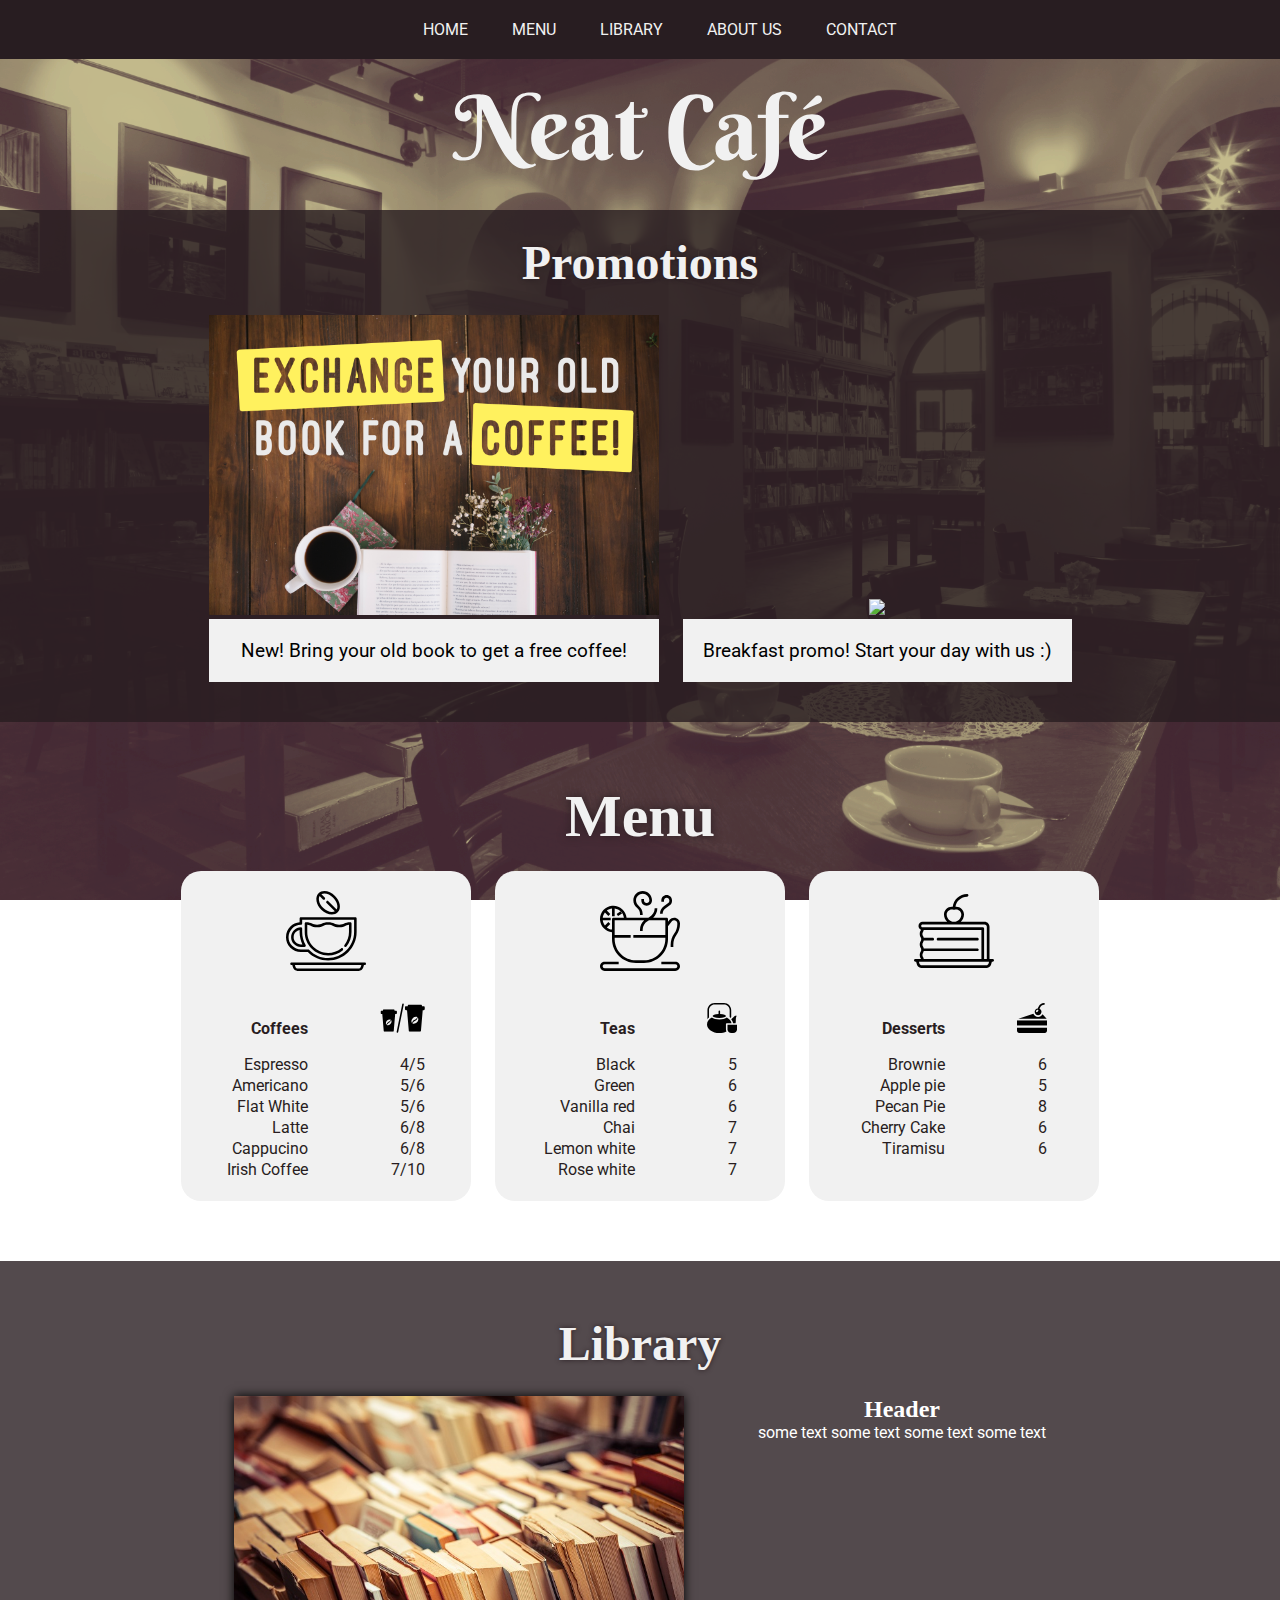
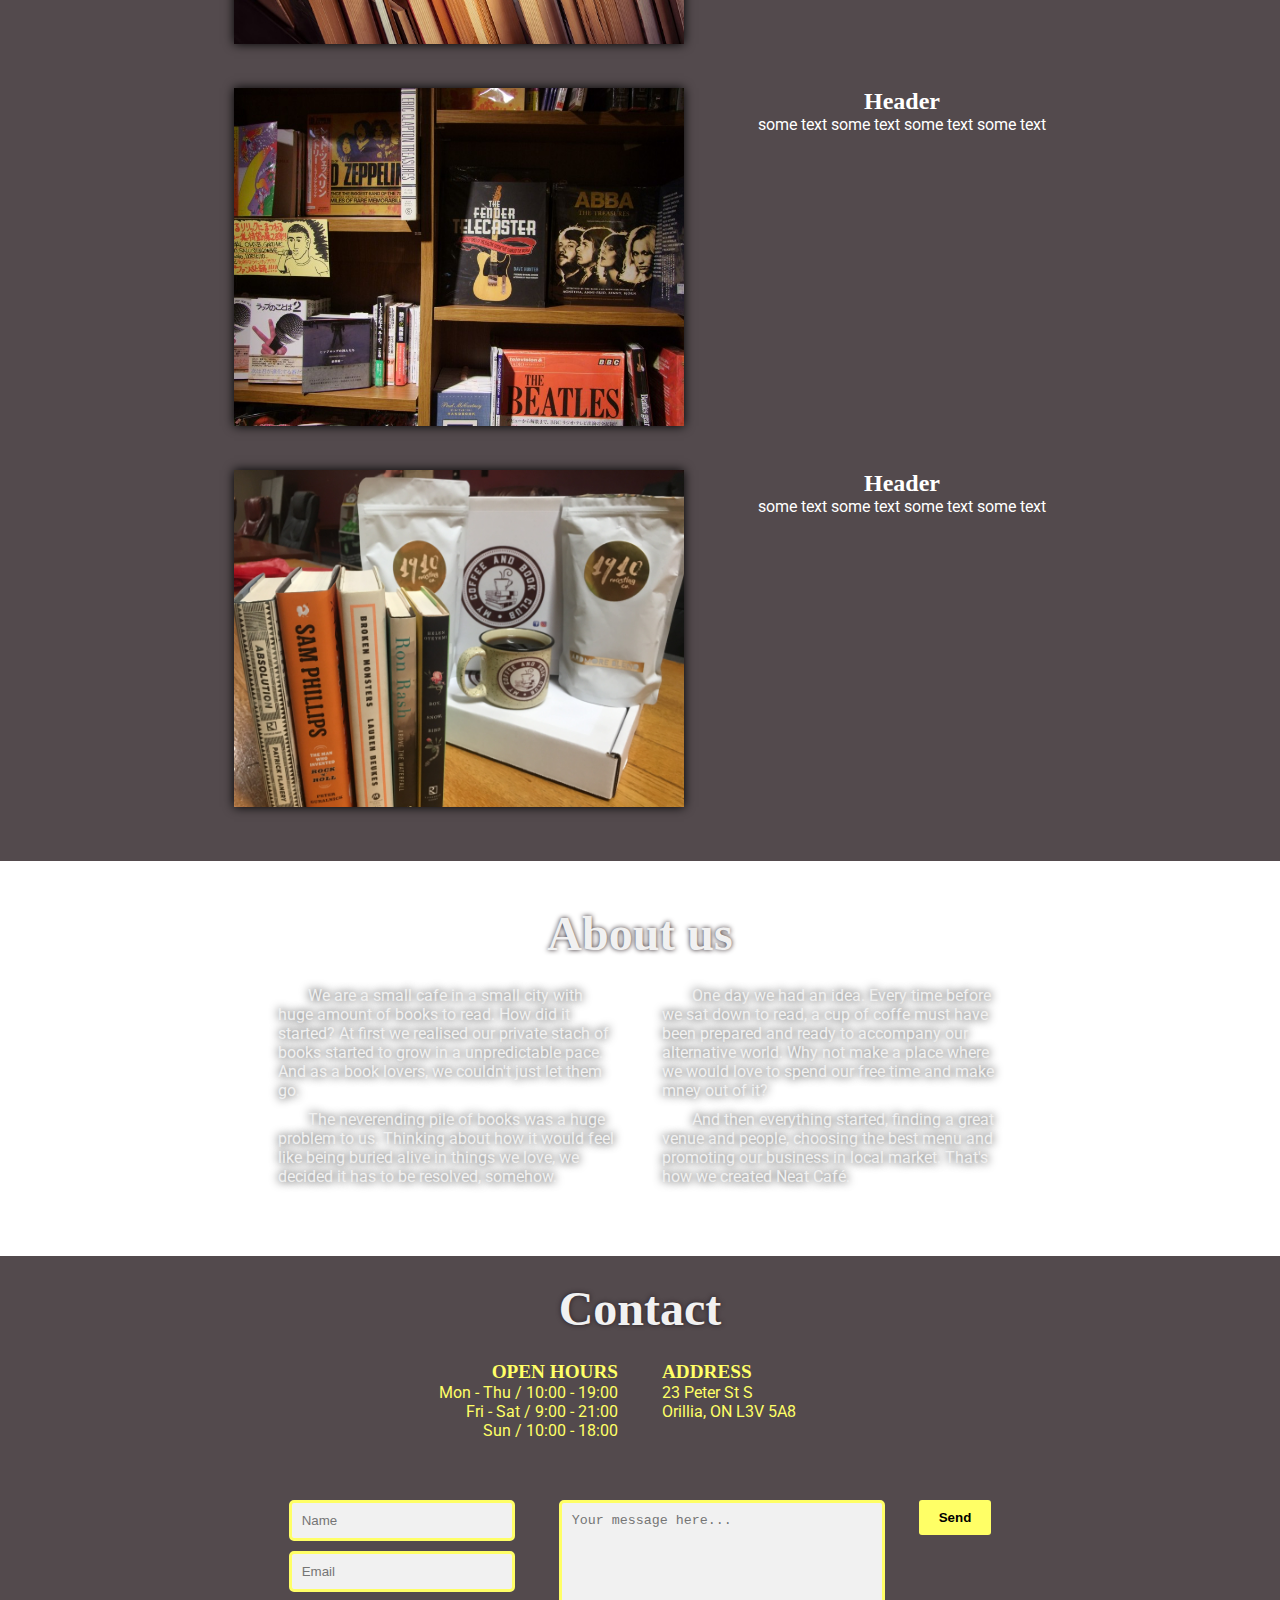
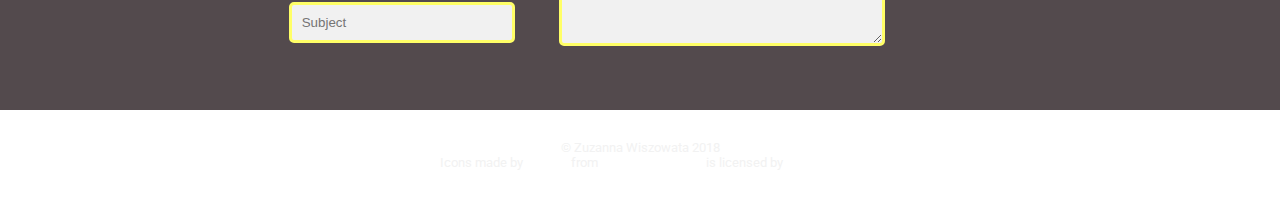
==== index.html @ 1b0189b9 "Add files via upload" ====
<!DOCTYPE html>
<html lang="pl-Pl">
	<head>
		<meta charset="UTF-8">
		<meta name="viewport" content="width=device-width, initial-scale=1.0">
		<meta name="author" content="Zuzanna Wiszowata">
		<meta name="robots" content="index, follow">
		
		<title>Neat Café</title>
		<meta name="description" content="Cozy and calm place for coffe and book lovers">
		
		<link rel="stylesheet" href="styles.css" type="text/css">
		<link href="https://fonts.googleapis.com/css?family=Playfair+Display|Roboto" rel="stylesheet">
	</head>
<body>
<!-- N A V -->
	<nav>	
		<ul class="navigation">
			<li><a href="#">Home</a></li>
			<li><a href="#menu">Menu</a></li>
			<li><a href="#library">Library</a></li>
			<li><a href="#about-us">About us</a></li>
			<li><a href="#contact">Contact</a></li>
		</ul>
	</nav>
		
<!-- L O G O -->
<header>
	<div id="logo">
		<img src="logo.svg" alt ="logo">
	</div>
</header>

<!-- H O M E -->
<div id="home">
	<div class="title">
			<h1>Promotions</h1>
	</div>
	<div class="promo">
		
		<div>
			<img src="coffee-promo.png">
			<div class="promo-text">
			<p>New! Bring your old book to get a free coffee!</p>
			</div>
		</div>
		<div>
			<img src="breakfast-promo.png">
			<div class="promo-text">
			<p>Breakfast promo! Start your day with us :) </p>
			</div>
		</div>
	</div>
</div>

<!-- M E N U -->
<div id="menu">
	<div id="menu-title">
		<span>
			<h1>Menu<h1>
		</span>
	</div>
	<div class="menu-item">
		<div class="menu-icon">
			<img src="coffee-cup.svg" alt="coffee icon">
		</div>
		<table>
			<tr>
				<th>Coffees</th>
				<th><img src="cups.svg" alt="cups icon"  class="menu-icon-mini"></th>
				
			</tr>
			<tr>
				<td>Espresso</td>
				<td>4/5</td>
			</tr>
			<tr>
				<td>Americano</td>
				<td>5/6</td>
			</tr>
			<tr>
				<td>Flat White</td>
				<td>5/6</td>
			</tr>
			<tr>
				<td>Latte</td>
				<td>6/8</td>
			</tr>
			<tr>
				<td>Cappucino</td>
				<td>6/8</td>
			</tr>
			<tr>
				<td>Irish Coffee</td>
				<td>7/10</td>
			</tr>
			
			
		</table>
	</div>
	<div class="menu-item">
		<div class="menu-icon">
			<img src="tea.svg" alt="tea icon" class="">
		</div>
		<table>
			<tr>
				<th>Teas</th>
				<th><img src="kettle.svg"/ alt="cups icon" class="menu-icon-mini"></th>
				
			</tr>
			<tr>
				<td>Black</td>
				<td>5</td>
			</tr>
			<tr>
				<td>Green</td>
				<td>6</td>
			</tr>
			<tr>
				<td>Vanilla red</td>
				<td>6</td>
			</tr>
			<tr>
				<td>Chai</td>
				<td>7</td>
			</tr>
			<tr>
				<td>Lemon white</td>
				<td>7</td>
			</tr>
			<tr>
				<td>Rose white</td>
				<td>7</td>
			</tr>
		</table>
	</div>
	<div class="menu-item">
		<div class="menu-icon">
			<img src="cake.svg" alt="cake icon">
		</div>
		<table>
			<tr>
				<th>Desserts</th>
				<th><img src="cake-slice.svg" alt="cake slice icon" class="menu-icon-mini"></th>
				
			</tr>
			<tr>
				<td>Brownie</td>
				<td>6</td>
			</tr>
			<tr>
				<td>Apple pie</td>
				<td>5</td>
			</tr>
			<tr>
				<td>Pecan Pie</td>
				<td>8</td>
			</tr>
			<tr>
				<td>Cherry Cake</td>
				<td>6</td>
			</tr>
			<tr>
				<td>Tiramisu</td>
				<td>6</td>
			</tr>
			<tr>
				<td> &nbsp;</td>
				<td> &nbsp; </td>
			</tr>
		</table>
	</div>
</div>

<!-- L I B R A R Y -->
<div id="library">
	<div class="title">
		<h1>Library</h1>
	</div>
	<div class="lib-section">
		<div class="lib-img">
			<img src="books-1.jpg" alt="" >
		</div>
		<div class="lib-text">
			<h3> Header </h3>
			<p> some text some text some text some text </p>
		</div>
	</div>
	<div class="lib-section">
		<div class="lib-img">
			<img src="books-2.jpg" alt="" >
		</div>
		<div class="lib-text">
			<h3> Header</h3>
			<p> some text some text some text some text </p>
		</div>
	</div>
	<div class="lib-section">
		<div class="lib-img">
			<img src="books-3.jpg" alt="" >
		</div>
		<div class="lib-text">
			<h3> Header </h3>
			<p> some text some text some text some text</p>
		</div>
	</div>
</div>

	<!-- A B O U T  U S -->
<div id="about-us">
	<div class="title">
	<h1>About us</h1>
	</div>
	<div id="about-block"> 
		<div class="about-text">
			<p>We are a small cafe in a small city with huge amount of books to read. How did it started?
			At first we realised our private stach of books started to grow in a unpredictable pace. 
			And as a book lovers, we couldn't just let them go.</p>
			<p>The neverending pile of books was a huge problem to us. Thinking about how it would feel like being buried alive in things we love, we decided it has to be resolved, somehow.</p>
			
		</div>
		<div class="about-text">
			<p>One day we had an idea. Every time before we sat down to read, a cup of coffe must have been 
			prepared and ready to accompany our alternative world. Why not make a place where we would love 
			to spend our free time and make mney out of it?</p>
			<p>And then everything started, finding a great venue and people, choosing the best menu and promoting 
			our business in local market. That's how we created Neat Café.</p>
		</div>
	</div>
</div>


	<!-- C O N T A C T -->
<div id="contact">
	<div class="title">
		<h1>Contact</h1>
	</div>
	<div id="contact-info">
		<!--hours and address-->
		<div id="open-hours">
			<h3>Open hours</h3>
				<ul>
					<li>Mon - Thu / 10:00 - 19:00</li>
					<li>Fri - Sat / 9:00 - 21:00</li>
					<li>Sun       / 10:00 - 18:00</li>
				</ul>
		</div>
		<div id="address">
			<h3>Address</h3>
			<p>23 Peter St S</p>
			<p>Orillia, ON L3V 5A8</p>	
		</div>
	</div>
	<div>
		<!--contact form-->
		<form action="#" method="post" class="contact-form">
			<div class="form-column">
				<div class="form-group">
					<input name="name" type="text" class="form-control" id="name" placeholder="Name">
					<input type="email" name="email" class="form-control" id="mail" placeholder="Email">
					<input name="subject" type="text" class="form-control" id="subject" placeholder="Subject">
				</div>
			</div>
			<div class="form-column">
				<div class="form-group">
					<textarea name="message" rows="8" class="form-control" id="comment" placeholder="Your message here..."></textarea>
					<button type="submit">Send</button>
				</div>
			</div>
		</form>
	</div>
</div>
<!-- F O O T E R -->
<footer>
	<div class="copyright">
		<p>&copy; Zuzanna Wiszowata 2018</p>
		Icons made by <a href="http://www.freepik.com" title="Freepik">Freepik</a> 
		from <a href="https://www.flaticon.com/" title="Flaticon">www.flaticon.com</a> 
		is licensed by <a href="http://creativecommons.org/licenses/by/3.0/" title="Creative Commons BY 3.0" 
		target="_blank">CC 3.0 BY</a>
		</div>
</footer>
</body>
</html>
---- styles.css ----
/*
* 1. Navigation
* 2. Header 
* 3. Promos
* 4. Menu
* 5. Library
* 6. About us
* 7. Contact
* 8. Footer
*/
* {
	padding: 0px;
	margin: 0px;   /* removing browsers default settings*/
	border: 0px;
}
body {
	font-family: 'Roboto', sans-serif;
	font-size: 16px;
	background-image: url('headerbg.png');
	background-attachment: fixed;
}
h1 {
	font-family: 'Plafair Display', serif;
	font-size: 1.5em;
}
h3 {
	font-family: 'Plafair Display', serif;
	font-size: 1.2em;
}

.title {
	font-size: 2em;
	text-align: center;
	color: #f1f1f1;
	padding: 5px;
	text-shadow: 0px 0px 5px #281d21;

}
  /* 1. Navigation */
.navigation {
	padding: 20px;
	padding-right: 30px;
    background-color: #281d21;
	text-align: center;
	text-transform: uppercase;
	position: fixed;
	top: 0;
	width: 100%;
}
.navigation li {
    display: inline;
	background-color: #281d21;
}

.navigation li a {
    color: #f1f1f1;
    padding: 10px 20px;
    text-decoration: none;
	border-radius: 3px;
}

.navigation li a:hover,
.navigation li a:focus {
    background-color: #f1f1f1; 
    color: #281d21;
	transition: background-color .5s;
}

   /* 2. HEADER */
header {
	font-family: 'Roboto Condensed', 'Arial', sans-serif;
	color: #e7e7e2;
	border: none;	
}
#logo {
	margin: 90px 40px 30px 40px;
}
#logo img {
	height: 90px;
	display: block;      
    margin-left: auto;
    margin-right: auto;
}

   /* 3. Promos */
.container {
	max-width: 500px;
	margin: auto;
	display: block;
	float: center;
}
#home {
	background-color: rgba(40,29,33,0.8);
	padding: 20px;
}
.promo {
	padding: 20px;
	text-align: center;
	
}
.promo > div {
	display: inline-block;
	margin: 0px 10px;
	
}
.promo img {
	max-height: 300px;
}
.promo-text {
	font-size: 1.2em;
	background-color: #f1f1f1;
	padding: 20px;
}	

   /* 4. Menu */
#menu {
	text-align: center;
	color: #281d21;
	margin: auto;
	display: block;
	max-width: 1000px;	
	padding-top: 50px;
	padding-bottom: 50px;
}
#menu span {
	font-size: 2.5em;
	color: #f1f1f1;
}
#menu-title {
	text-shadow: 0px 0px 10px #281d21;
	padding: 10px;
	text-align: center;
	max-width: 1000px;
}
.menu-icon {
	margin-bottom: 20px;
	text-align: center;
	height: 80px;
	width: 80px;
	display: block;
	margin: auto;
	margin-bottom: 30px;
}
.menu-icon-mini {
	display: block;
	float: right;
	padding-left: 30px;
}
th {
	vertical-align: center;
}
#menu th > img {
	margin-left: 40px;
	margin-right: 0;
	margin-bottom: 20px;
	height: 30px;
}
.menu-item {
	text-align: right;
	background-color: #f1f1f1;
	display: inline-block;
	padding: 20px;
	border-radius: 20px;
	width: 25%;
	min-width:200px;
	margin: 10px;
}
.menu-item table {
	margin: auto;
}
   /* 5. Library */
#library {
	padding: 30px;
	padding-top: 50px;
	background-color: rgba(40,29,33,0.8);
}
.lib-section {
	margin: 20px;
	text-align: center;
	display: block;
	margin: auto;
}
.lib-img img{
	width: 450px;
	box-shadow: 0px 0px 10px;
	
}
.lib-text,
.lib-img {
	display: inline-block;
	padding: 20px;
}
.lib-text {
	font-size: 1em;
	color: white;
	vertical-align: top;
	text-indent: 30px;
}
.lib-text h3 {
	font-family: 
	color: #e7e7e2;
	font-weight: bold;
	font-size: 1.5em;
}
  /* 6. About us */
#about-us {
	padding: 20px;
	margin: 20px;
}
#about-block {
	margin: auto;
	display: span;
	text-align: center;
}
.about-text {
	margin: 10px;
	color: #f1f1f1;
	text-indent: 30px;
	text-decoration: justify;
	text-align: left;
	text-shadow: 0px 0px 10px black;
	display: inline-block;
	width: 30%;
	min-width: 150px;
	vertical-align: top;

}
.about-text p {
	margin: 10px;
}
  
   /* 7. Contact */
#contact {
	background-color: rgba(40,29,33,0.8);
	margin: auto;
	text-align: center;
	padding: 20px;
	margin-top: 30px;
}
#open-hours,
#address {
	font-style: bold;
	color: #ffff66;
	display: inline-block;
	margin: 20px;
	vertical-align: top;
	text-align: left;
	width: 200px;
}
#address h3 {
	text-transform: uppercase;
}
#open-hours h3 {
	text-align: right;
	text-transform: uppercase;
}
#open-hours ul{
	list-style: none;
	text-align: right;
}
#contact-info {
	display: block;
	margin: auto;
}
.contact-form {
	padding: 20px;
	margin: auto;
}
.form-column {
	display: inline-block;
	padding: 10px;
	vertical-align: top;
}
.form-group input {
	margin: 10px;
	display: block;
	padding: 10px;	
	background-color: #f1f1f1;
	width: 200px;
	
}
.form-control {
	padding: 10px;
	margin: 10px;
	background-color: #f1f1f1;
	border-radius: 5px;
	border: 3px solid #ffff66;
}
#comment {
	width: 300px;
}
button {
	padding: 10px 20px;
	border-radius: 3px;
	background: #ffff66;
	font-weight: bold;
	color: black;
	margin: 10px;
	margin-left: 20px;
	vertical-align: top;
}

   /* 8. FOOTER */
footer {
	height: 80px; 
	font-size: 0.8em;
	text-align: center;
}
.copyright {
	padding: 30px;
	color: #f2f2f2;
}
.copyright a, a:hover,
a:focus {
	color: white;
}
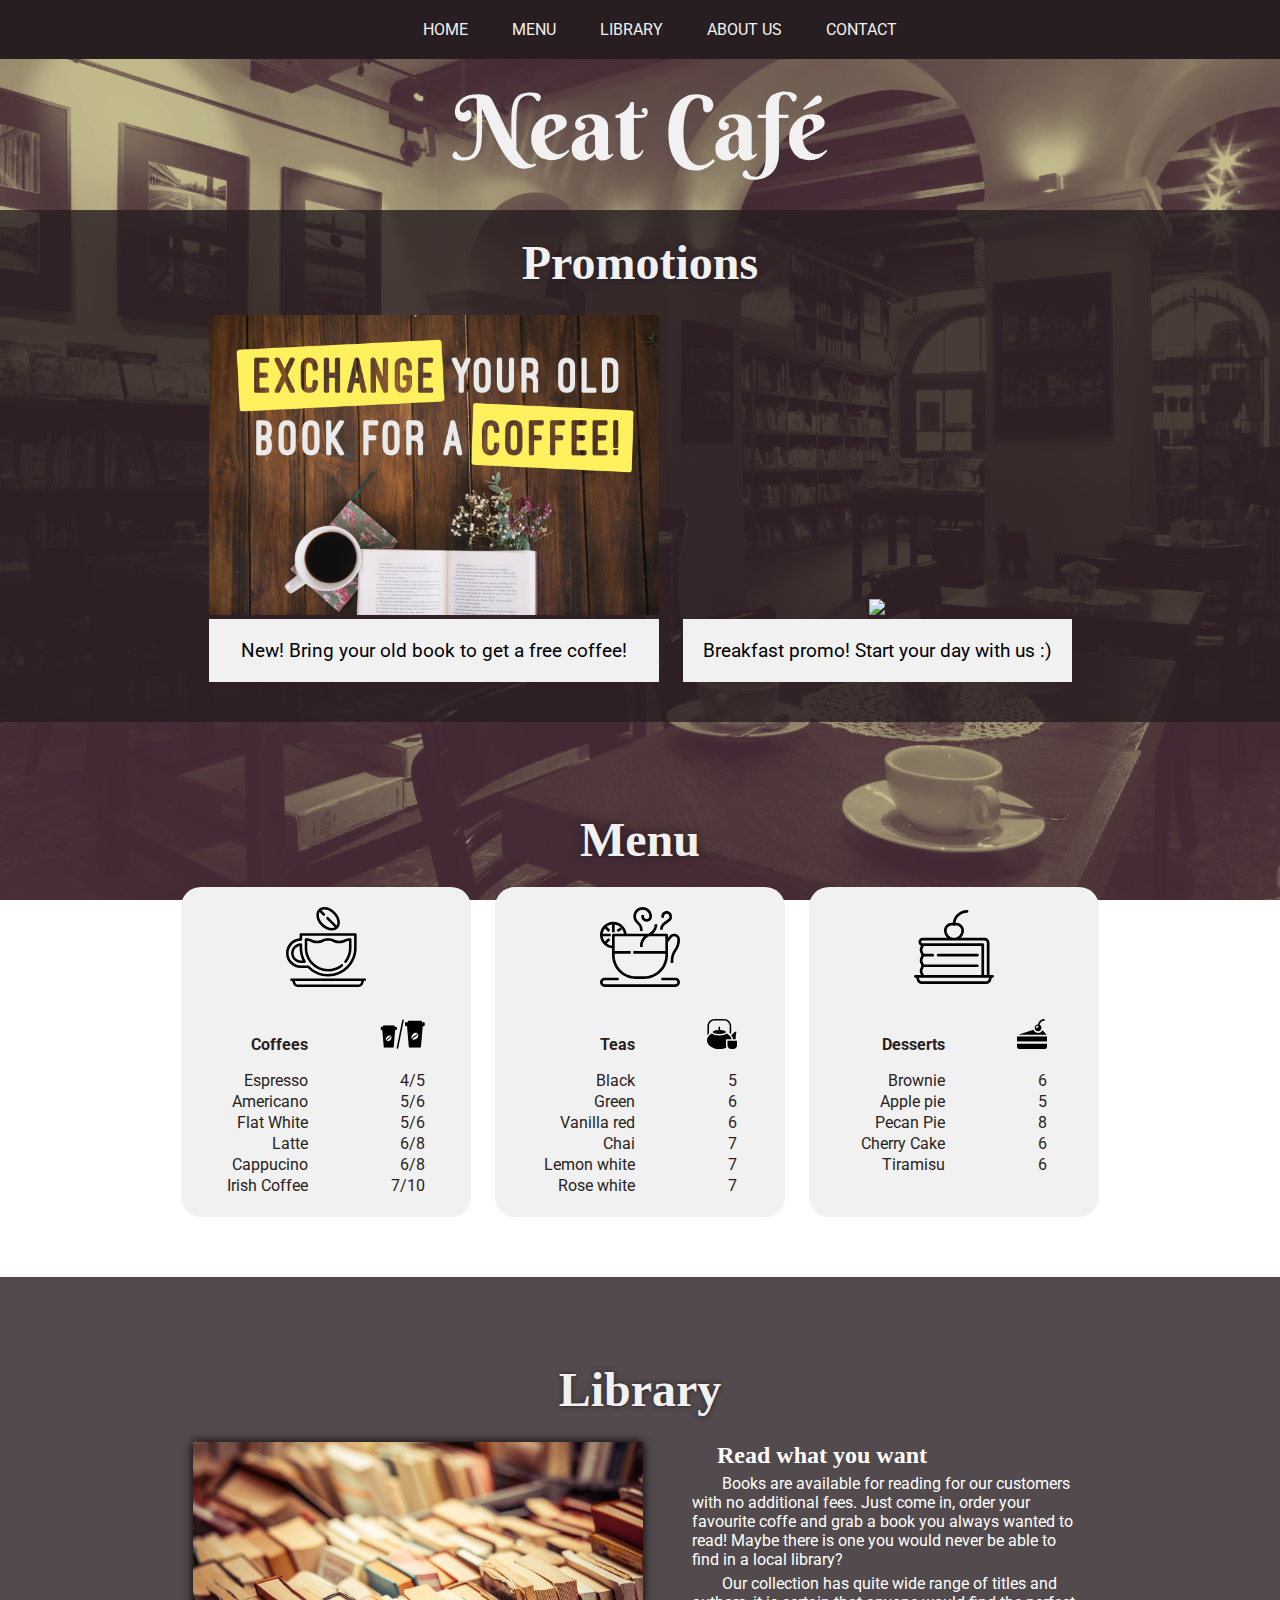
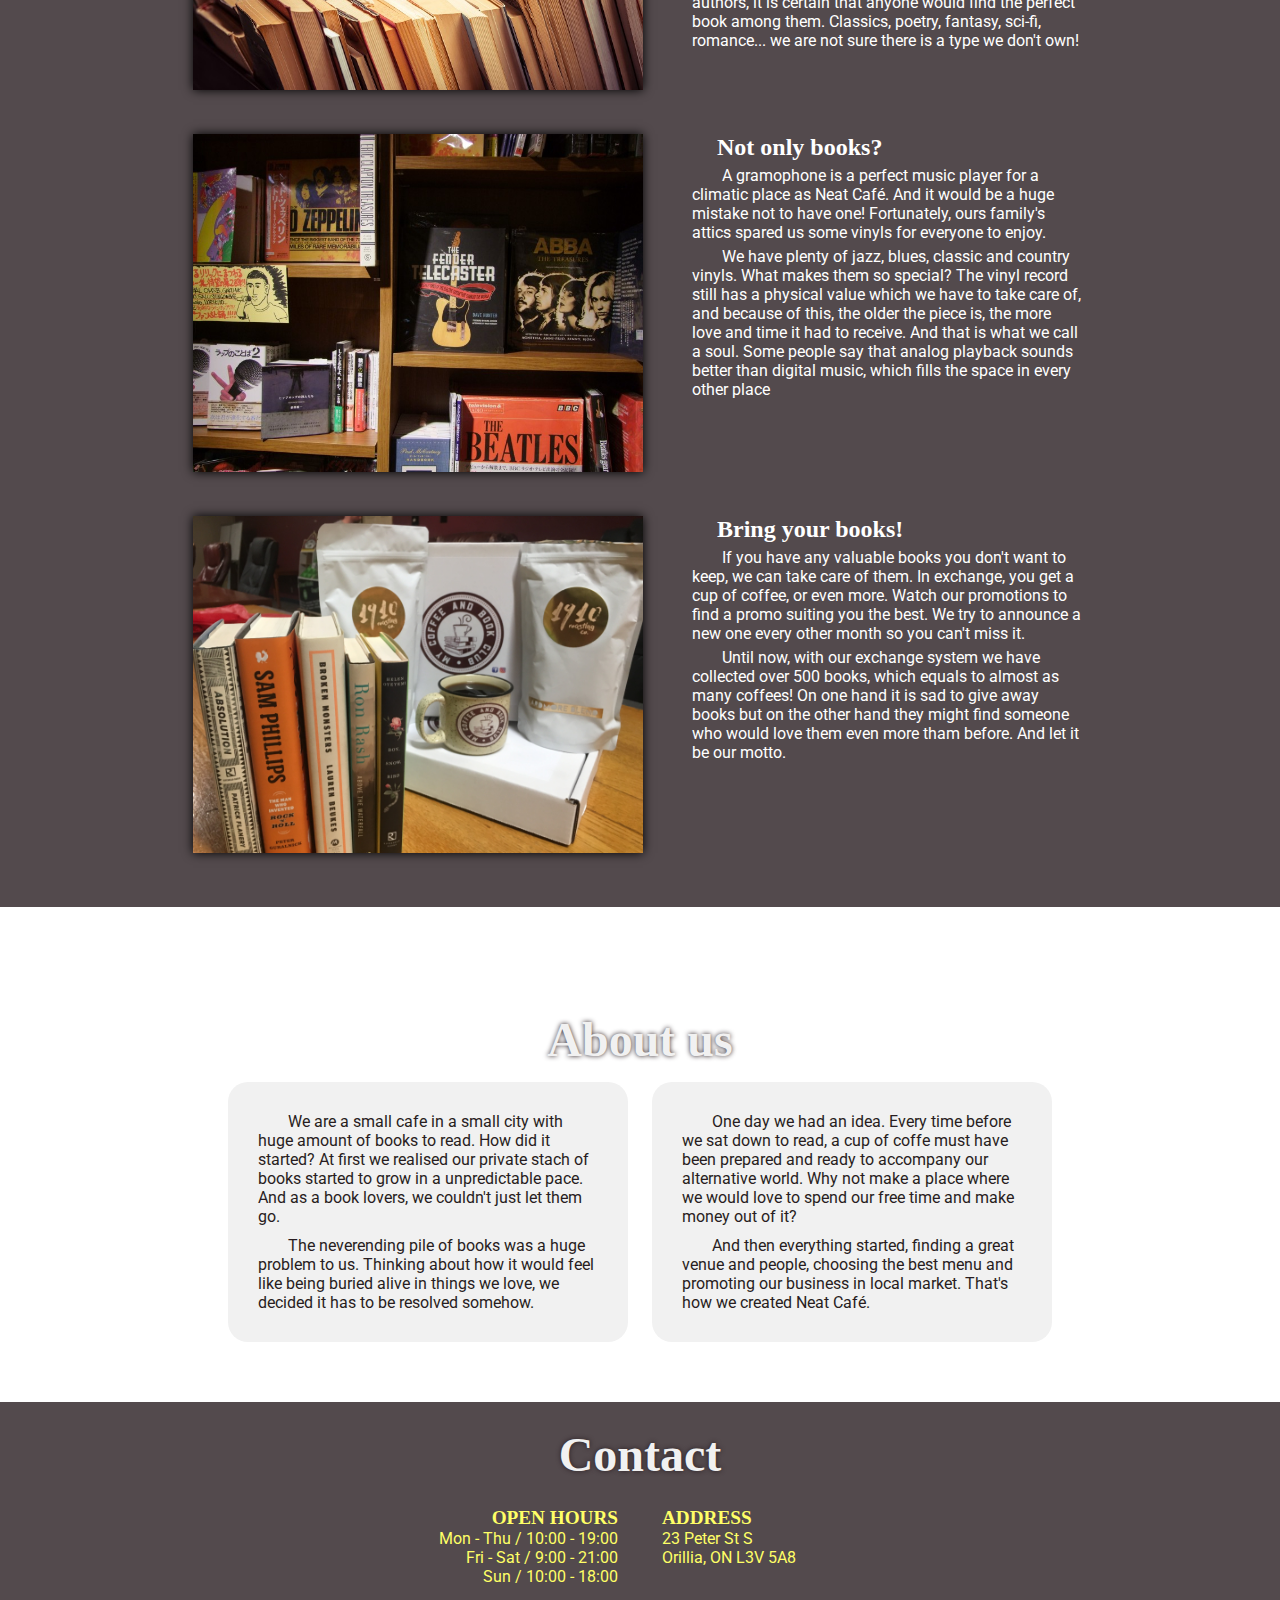
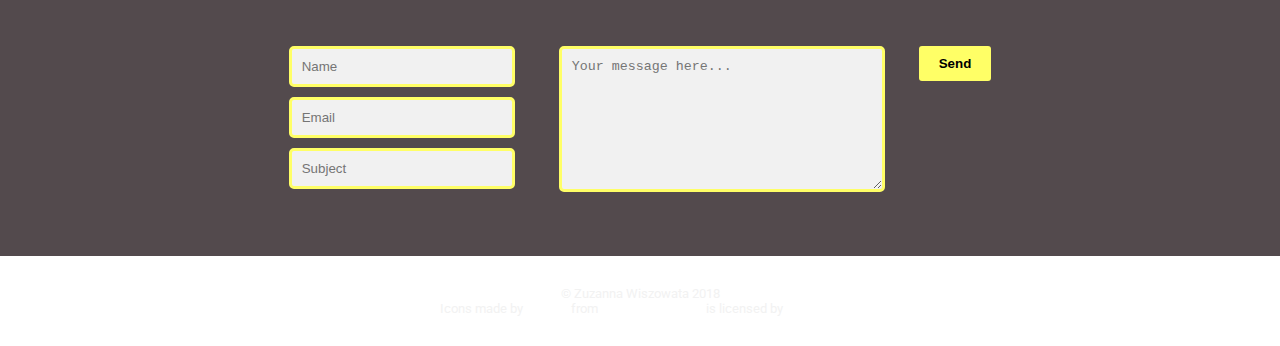
==== commit 9840c3f6: "Add files via upload" ====
--- a/index.html
+++ b/index.html
@@ -32,7 +32,7 @@
 </header>
 
 <!-- H O M E -->
-<div id="home">
+<section id="home">
 	<div class="title">
 			<h1>Promotions</h1>
 	</div>
@@ -51,10 +51,10 @@
 			</div>
 		</div>
 	</div>
-</div>
+</section>
 
 <!-- M E N U -->
-<div id="menu">
+<section id="menu">
 	<div id="menu-title">
 		<span>
 			<h1>Menu<h1>
@@ -170,10 +170,10 @@
 			</tr>
 		</table>
 	</div>
-</div>
+</section>
 
 <!-- L I B R A R Y -->
-<div id="library">
+<section id="library">
 	<div class="title">
 		<h1>Library</h1>
 	</div>
@@ -182,8 +182,13 @@
 			<img src="books-1.jpg" alt="" >
 		</div>
 		<div class="lib-text">
-			<h3> Header </h3>
-			<p> some text some text some text some text </p>
+			<h3> Read what you want </h3>
+			<p> Books are available for reading for our customers with no additional fees. 
+			Just come in, order your favourite coffe and grab a book you always wanted to read! 
+			Maybe there is one you would never be able to find in a local library? </p>
+			<p>Our collection has quite wide range of titles and authors, it is certain 
+			that anyone would find the perfect book among them. Classics, poetry, fantasy, sci-fi, 
+			romance... we are not sure there is a type we don't own!</p>
 		</div>
 	</div>
 	<div class="lib-section">
@@ -191,8 +196,14 @@
 			<img src="books-2.jpg" alt="" >
 		</div>
 		<div class="lib-text">
-			<h3> Header</h3>
-			<p> some text some text some text some text </p>
+			<h3> Not only books?</h3>
+			<p> A gramophone is a perfect music player for a climatic place as Neat Café. 
+			And it would be a huge mistake not to have one! Fortunately, ours family's attics 
+			spared us some vinyls for everyone to enjoy. </p>
+			<p> We have plenty of jazz, blues, classic and country vinyls. What makes them so special? 
+			The vinyl record still has a physical value which we have to take care of, and because of this,
+			the older the piece is, the more love and time it had to receive. And that is what we call a soul.
+			Some people say that analog playback sounds better than digital music, which fills the space in every other place</p>
 		</div>
 	</div>
 	<div class="lib-section">
@@ -200,14 +211,18 @@
 			<img src="books-3.jpg" alt="" >
 		</div>
 		<div class="lib-text">
-			<h3> Header </h3>
-			<p> some text some text some text some text</p>
-		</div>
-	</div>
-</div>
+			<h3> Bring your books! </h3>
+			<p> If you have any valuable books you don't want to keep, we can take care of them. 
+			In exchange, you get a cup of coffee, or even more. Watch our promotions to find a promo suiting you the best.
+			We try to announce a new one every other month so you can't miss it. </p>
+			<p>Until now, with our exchange system we have collected over 500 books, which equals to almost as many coffees! 
+			On one hand it is sad to give away books but on the other hand they might find someone who would love them even more tham before. And let it be our motto.</p>
+		</div>
+	</div>
+</section>
 
 	<!-- A B O U T  U S -->
-<div id="about-us">
+<section id="about-us">
 	<div class="title">
 	<h1>About us</h1>
 	</div>
@@ -216,22 +231,23 @@
 			<p>We are a small cafe in a small city with huge amount of books to read. How did it started?
 			At first we realised our private stach of books started to grow in a unpredictable pace. 
 			And as a book lovers, we couldn't just let them go.</p>
-			<p>The neverending pile of books was a huge problem to us. Thinking about how it would feel like being buried alive in things we love, we decided it has to be resolved, somehow.</p>
+			<p>The neverending pile of books was a huge problem to us. Thinking about how it would feel 
+			like being buried alive in things we love, we decided it has to be resolved somehow.</p>
 			
 		</div>
 		<div class="about-text">
 			<p>One day we had an idea. Every time before we sat down to read, a cup of coffe must have been 
 			prepared and ready to accompany our alternative world. Why not make a place where we would love 
-			to spend our free time and make mney out of it?</p>
+			to spend our free time and make money out of it?</p>
 			<p>And then everything started, finding a great venue and people, choosing the best menu and promoting 
 			our business in local market. That's how we created Neat Café.</p>
 		</div>
 	</div>
-</div>
+</section>
 
 
 	<!-- C O N T A C T -->
-<div id="contact">
+<section id="contact">
 	<div class="title">
 		<h1>Contact</h1>
 	</div>
@@ -269,7 +285,7 @@
 			</div>
 		</form>
 	</div>
-</div>
+</section>
 <!-- F O O T E R -->
 <footer>
 	<div class="copyright">
--- a/styles.css
+++ b/styles.css
@@ -119,11 +119,11 @@
 	margin: auto;
 	display: block;
 	max-width: 1000px;	
-	padding-top: 50px;
+	padding-top: 80px;
 	padding-bottom: 50px;
 }
 #menu span {
-	font-size: 2.5em;
+	font-size: 2em;
 	color: #f1f1f1;
 }
 #menu-title {
@@ -171,7 +171,7 @@
    /* 5. Library */
 #library {
 	padding: 30px;
-	padding-top: 50px;
+	padding-top: 80px;
 	background-color: rgba(40,29,33,0.8);
 }
 .lib-section {
@@ -195,17 +195,25 @@
 	color: white;
 	vertical-align: top;
 	text-indent: 30px;
+	max-width: 400px;
+	text-align: left;
 }
 .lib-text h3 {
 	font-family: 
 	color: #e7e7e2;
 	font-weight: bold;
 	font-size: 1.5em;
-}
+	margin-bottom: 5px;
+}
+.lib-text p {
+	margin: 5px;
+}
+
   /* 6. About us */
 #about-us {
 	padding: 20px;
 	margin: 20px;
+	padding-top: 80px;
 }
 #about-block {
 	margin: auto;
@@ -214,16 +222,16 @@
 }
 .about-text {
 	margin: 10px;
-	color: #f1f1f1;
+	padding: 20px;
+	color: #281d21;
+	background-color: #f1f1f1;
 	text-indent: 30px;
-	text-decoration: justify;
 	text-align: left;
-	text-shadow: 0px 0px 10px black;
 	display: inline-block;
 	width: 30%;
 	min-width: 150px;
 	vertical-align: top;
-
+	border-radius: 20px;
 }
 .about-text p {
 	margin: 10px;
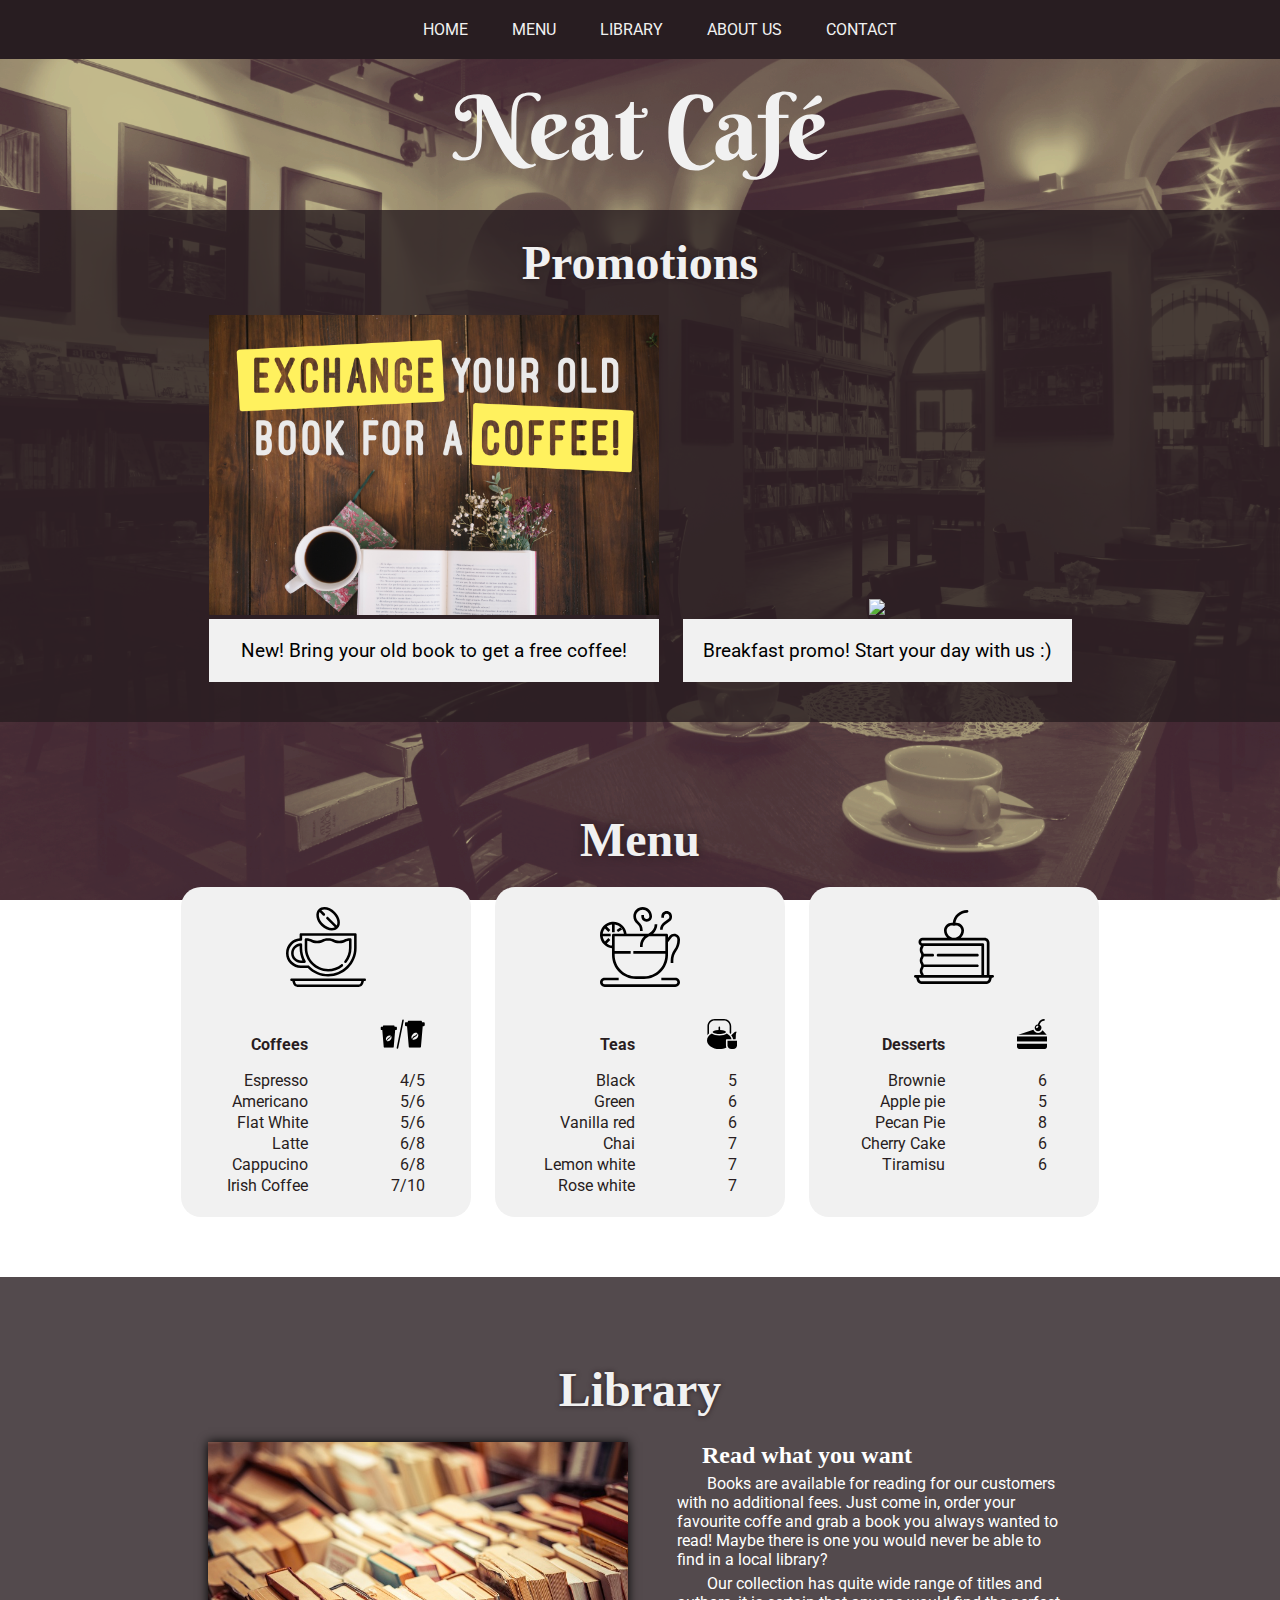
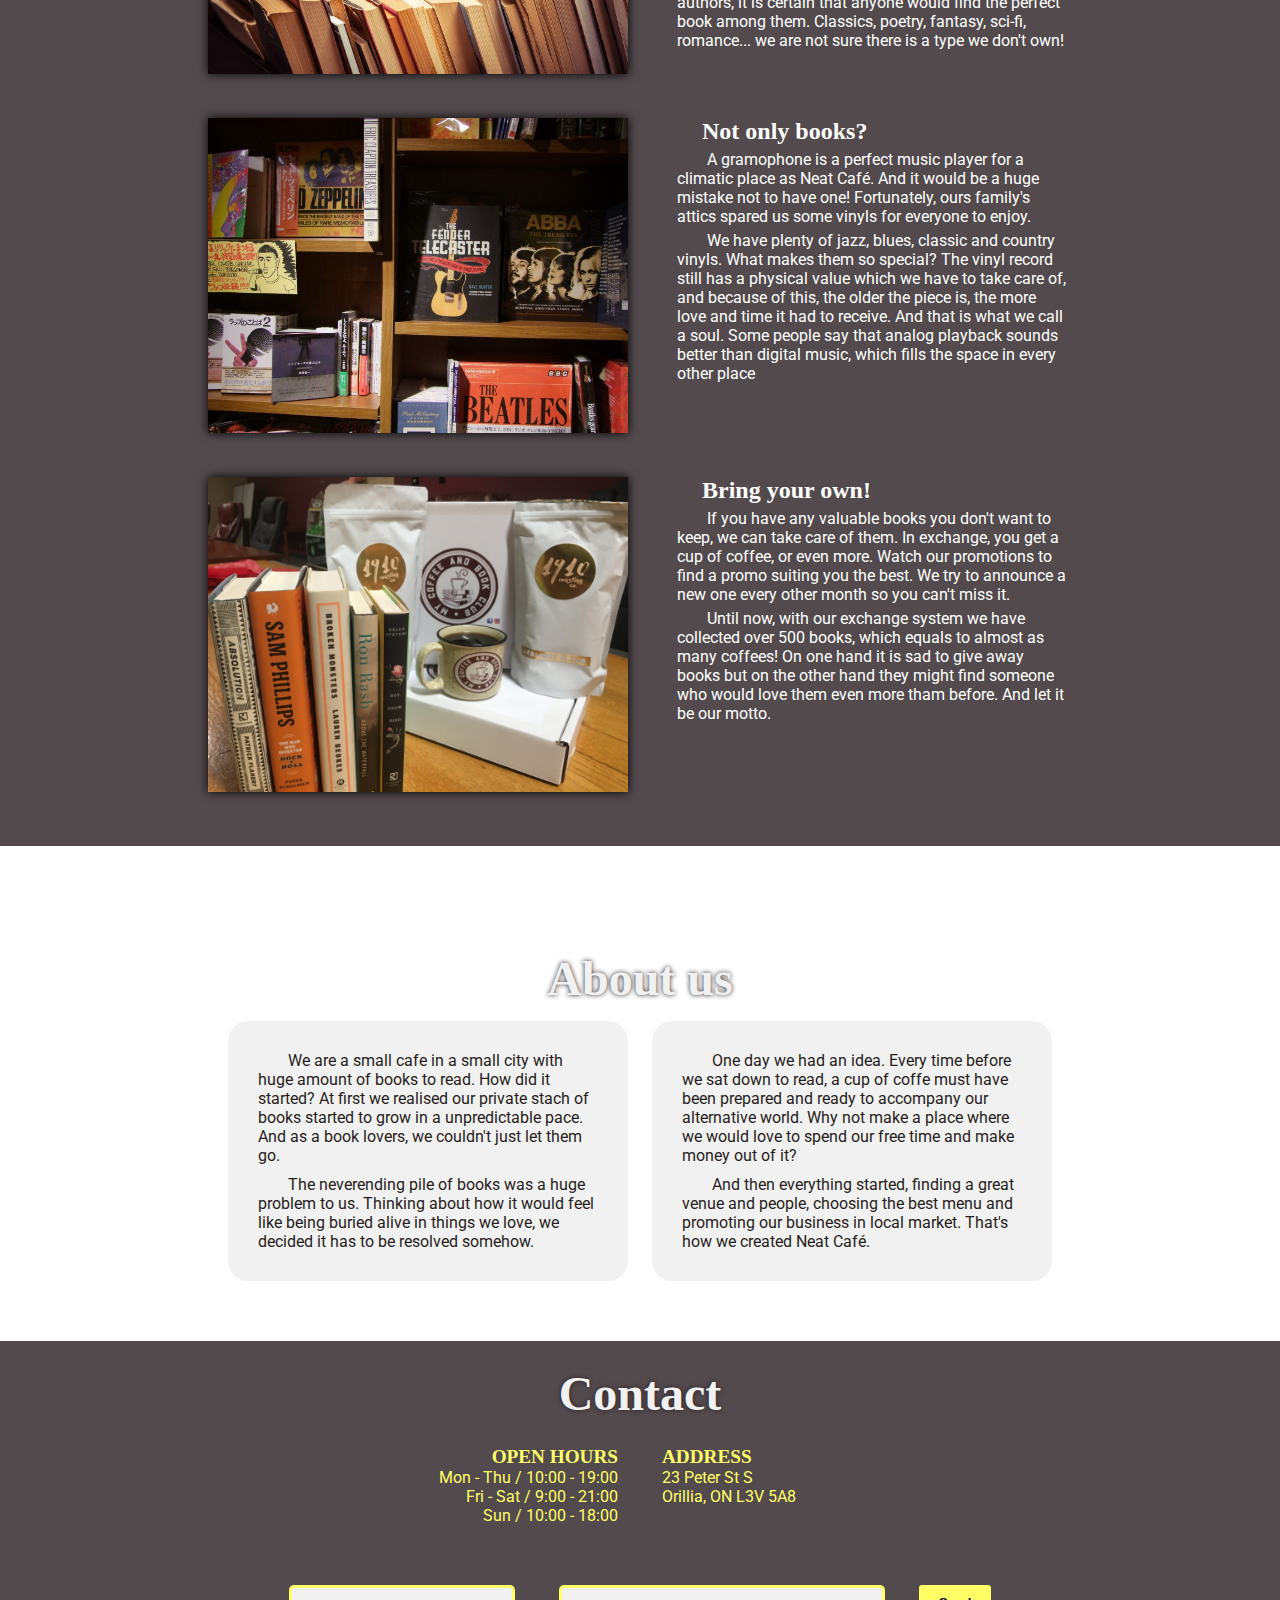
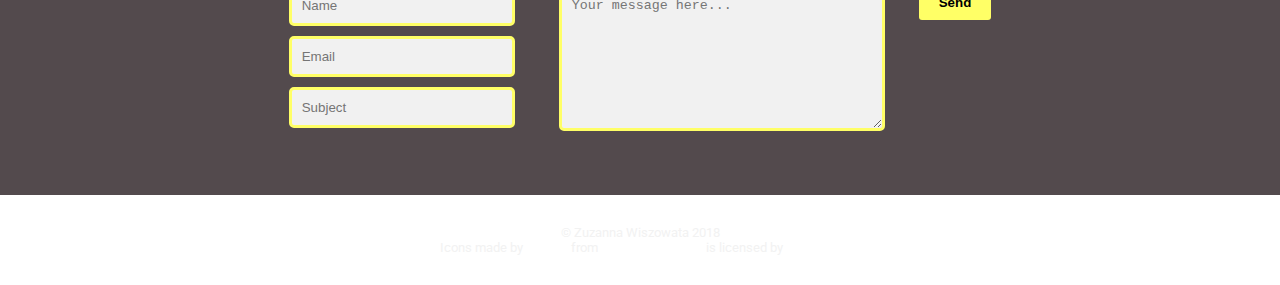
==== commit 5b014cb8: "Add files via upload" ====
--- a/index.html
+++ b/index.html
@@ -16,11 +16,11 @@
 <!-- N A V -->
 	<nav>	
 		<ul class="navigation">
-			<li><a href="#">Home</a></li>
-			<li><a href="#menu">Menu</a></li>
-			<li><a href="#library">Library</a></li>
-			<li><a href="#about-us">About us</a></li>
-			<li><a href="#contact">Contact</a></li>
+			<li><a href="javascript:void();" onclick="scroll_to('#');">Home</a></li>
+			<li><a href="javascript:void();" onclick="scroll_to('#menu');">Menu</a></li>
+			<li><a href="javascript:void();" onclick="scroll_to('#library');">Library</a></li>
+			<li><a href="javascript:void();" onclick="scroll_to('#about-us');">About us</a></li>
+			<li><a href="javascript:void();" onclick="scroll_to('#contact');">Contact</a></li>
 		</ul>
 	</nav>
 		
@@ -211,7 +211,7 @@
 			<img src="books-3.jpg" alt="" >
 		</div>
 		<div class="lib-text">
-			<h3> Bring your books! </h3>
+			<h3> Bring your own! </h3>
 			<p> If you have any valuable books you don't want to keep, we can take care of them. 
 			In exchange, you get a cup of coffee, or even more. Watch our promotions to find a promo suiting you the best.
 			We try to announce a new one every other month so you can't miss it. </p>
@@ -296,5 +296,13 @@
 		target="_blank">CC 3.0 BY</a>
 		</div>
 </footer>
+
+<script src="https://ajax.googleapis.com/ajax/libs/jquery/3.2.1/jquery.min.js"></script>
+	<script>
+		function scroll_to(selector) {
+			$('html,body').animate({scrollTop: $(selector).offset().top}, 1000);
+		return false;
+}
+	</script>
 </body>
 </html>--- a/styles.css
+++ b/styles.css
@@ -27,6 +27,9 @@
 	font-family: 'Plafair Display', serif;
 	font-size: 1.2em;
 }
+h1, h3, p, table, li {
+	cursor: default;
+}
 
 .title {
 	font-size: 2em;
@@ -57,6 +60,7 @@
     padding: 10px 20px;
     text-decoration: none;
 	border-radius: 3px;
+	transition: background-color 0.5s;
 }
 
 .navigation li a:hover,
@@ -181,8 +185,8 @@
 	margin: auto;
 }
 .lib-img img{
-	width: 450px;
-	box-shadow: 0px 0px 10px;
+	width: 420px;
+	box-shadow: 0px 0px 10px black;
 	
 }
 .lib-text,
@@ -293,7 +297,15 @@
 	background-color: #f1f1f1;
 	border-radius: 5px;
 	border: 3px solid #ffff66;
-}
+	transition: background-color .5s;
+}
+.form-control:hover,
+.form-control:focus {
+	background-color: white;
+	box-shadow: 0px 0px 10px white;
+	transition: .5s;
+}
+
 #comment {
 	width: 300px;
 }
@@ -306,6 +318,13 @@
 	margin: 10px;
 	margin-left: 20px;
 	vertical-align: top;
+	transition: background-color 0.5s;
+
+}
+button:hover,
+button:active {
+	background-color: #54c61f;
+	transition: background-color 0.5s;
 }
 
    /* 8. FOOTER */
